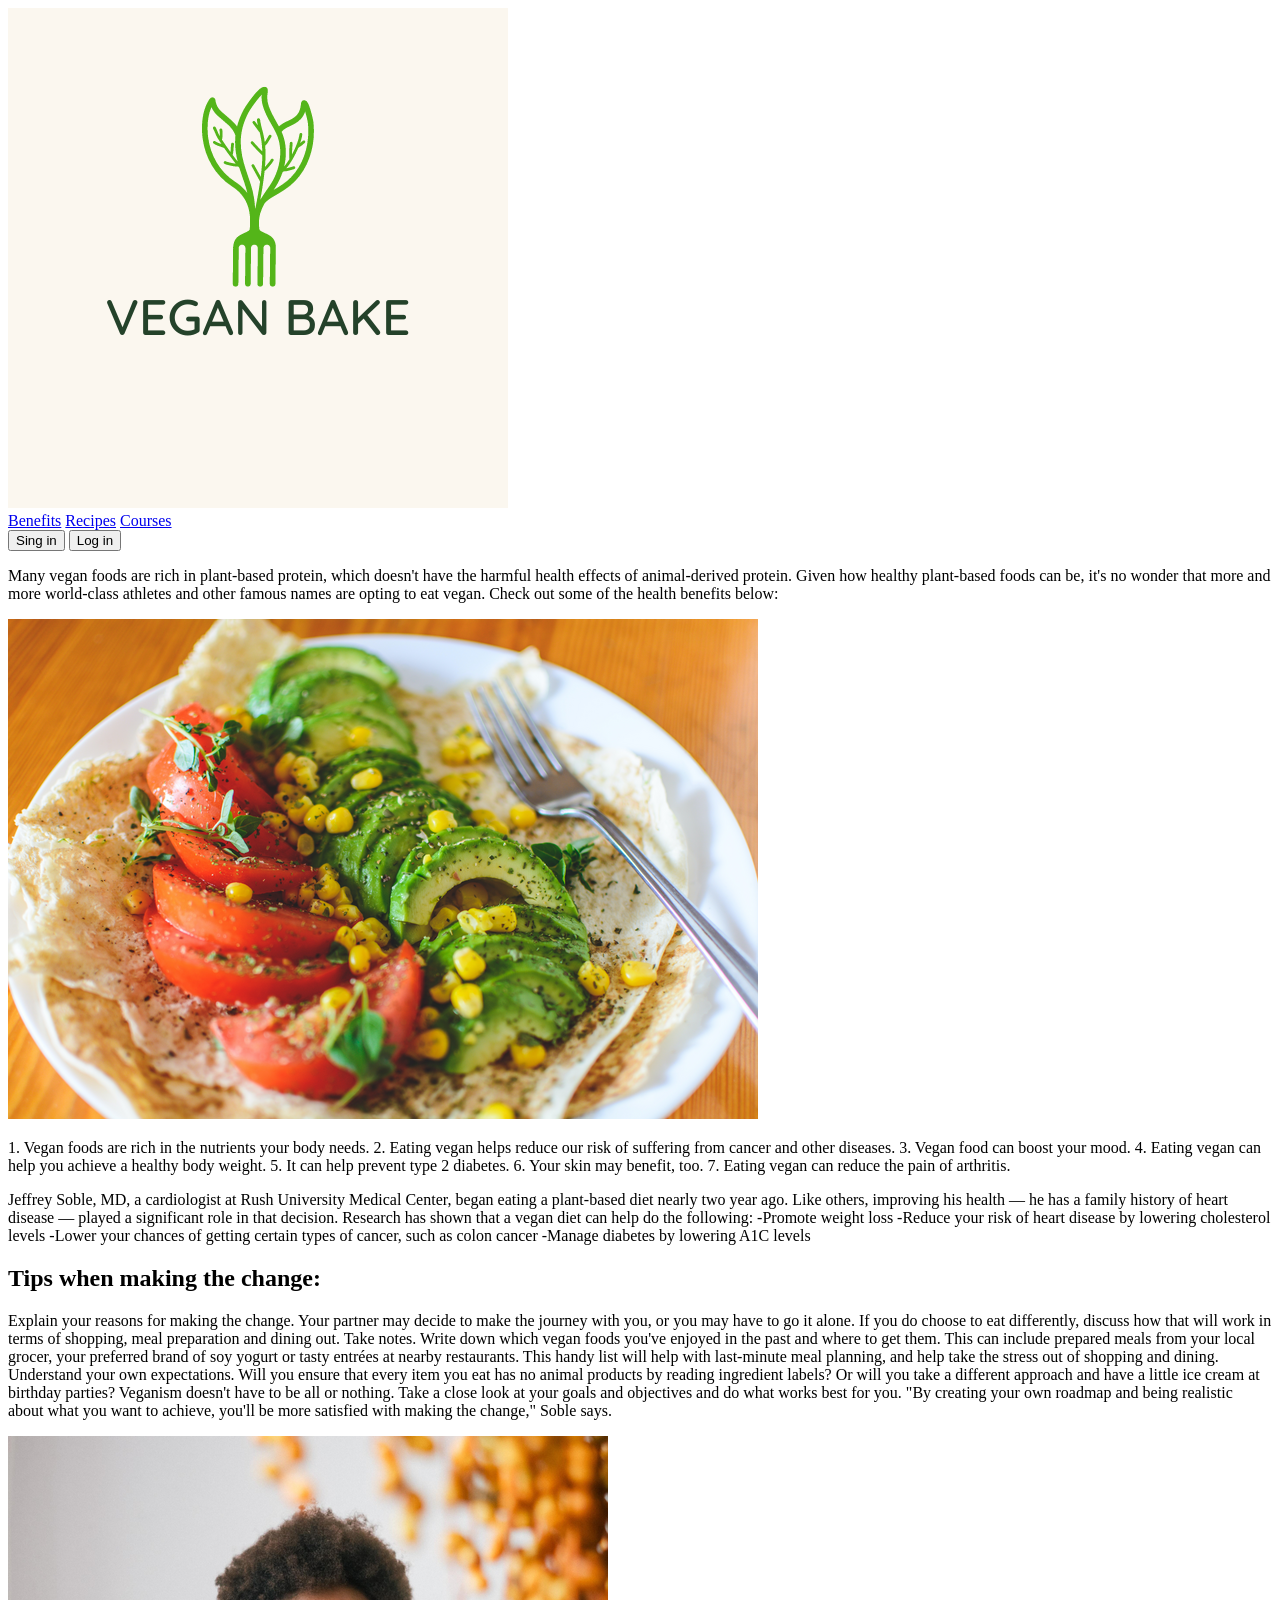
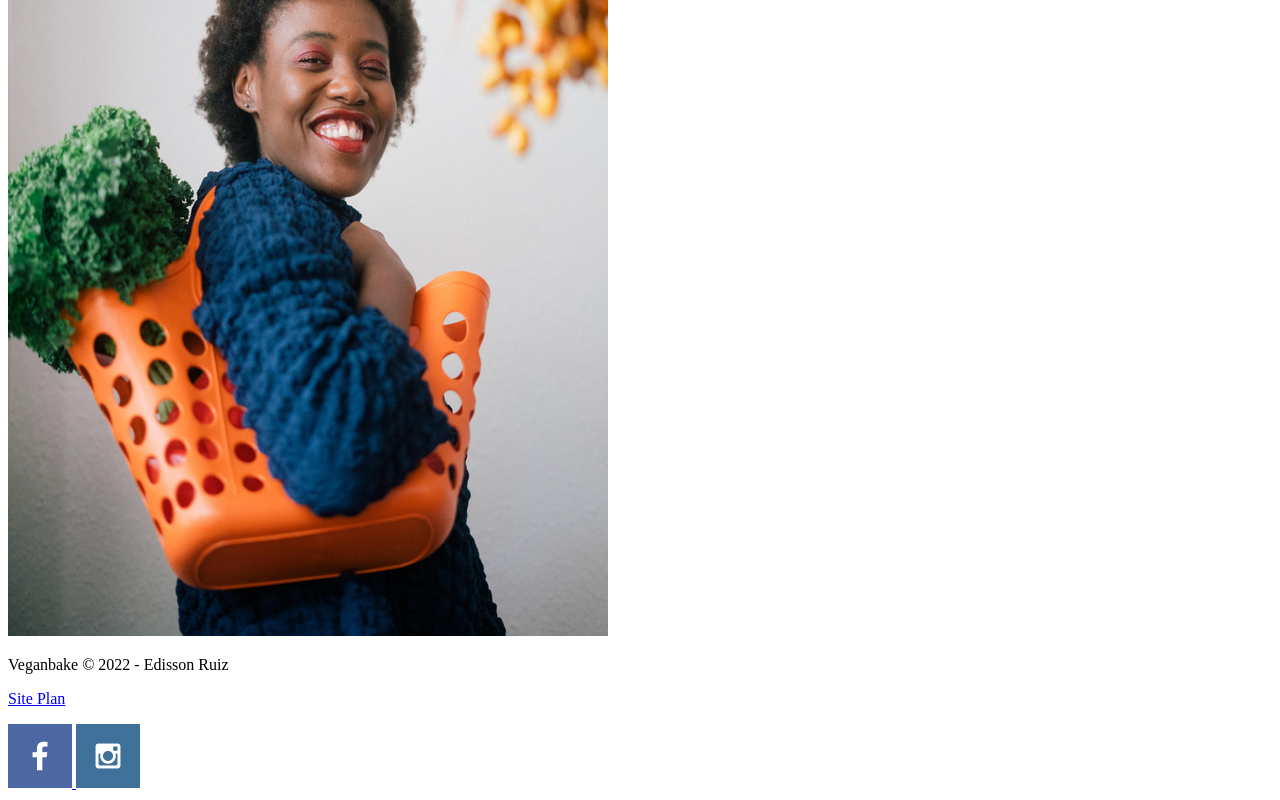
==== veganbake/index.html @ 2296250f "venga food pages done" ====
<!DOCTYPE html>
<html lang="en">
<head>
    <meta charset="UTF-8">
    <meta http-equiv="X-UA-Compatible" content="IE=edge">
    <meta name="viewport" content="width=device-width, initial-scale=1.0">
    <title>Veganbake</title>
    <link rel="stylesheet" href="styles/styles.css">
</head>
<body>
    <div id="content">
        <header>
            <a id="logo_link" href="index.html">
                <img class="logo" src="images/logo.png" alt="Logo Veganbake">
            </a>
            <nav>
                <a href="index.html">Benefits</a>
                <a href="recipes.html">Recipes</a>
                <a href="courses.html">Courses</a>
            </nav>
            <button class="sing-in">Sing in</button>
            <button class="log-in">Log in</button>
        </header>

        <main>
            <section class="benefits">
                <P> Many vegan foods are rich in plant-based protein, which doesn't have the harmful health effects of animal-derived protein. 
                    Given how healthy plant-based foods can be, it's no wonder that more and more world-class athletes and other famous names
                    are opting to eat vegan. Check out some of the health benefits below: </P>
                <img class="food" src="images/food.png" alt="Vengan food">
                <p> 1. Vegan foods are rich in the nutrients your body needs. 
                    2. Eating vegan helps reduce our risk of suffering from cancer and other diseases. 
                    3. Vegan food can boost your mood. 
                    4. Eating vegan can help you achieve a healthy body weight. 
                    5. It can help prevent type 2 diabetes. 
                    6. Your skin may benefit, too. 
                    7. Eating vegan can reduce the pain of arthritis. </p>
                <p> Jeffrey Soble, MD, a cardiologist at Rush University Medical Center, began eating a plant-based diet nearly two year ago. 

                    Like others, improving his health — he has a family history of heart disease — played a significant role in that decision.
                    Research has shown that a vegan diet can help do the following: 
            
                    -Promote weight loss
                    -Reduce your risk of heart disease by lowering cholesterol levels 
                    -Lower your chances of getting certain types of cancer, such as colon cancer       
                    -Manage diabetes by lowering A1C levels</p>

                <h2>Tips when making the change: </h2>

                <p> Explain your reasons for making the change. Your partner may decide to make the journey with you, or you may have to go it alone.
                    If you do choose to eat differently, discuss how that will work in terms of shopping, meal preparation and dining out. 

                    Take notes. 
                    Write down which vegan foods you've enjoyed in the past and where to get them. This can include prepared meals from
                    your local grocer, your preferred brand of soy yogurt or tasty entrées at nearby restaurants. This handy list will help
                    with last-minute meal planning, and help take the stress out of shopping and dining. 

                    Understand your own expectations. 
                    Will you ensure that every item you eat has no animal products by reading ingredient labels? Or will you take a different
                    approach and have a little ice cream at birthday parties? Veganism doesn't have to be all or nothing. Take a close look 
                    at your goals and objectives and do what works best for you. "By creating your own roadmap and being realistic about 
                    what you want to achieve, you'll be more satisfied with making the change," Soble says. </p>
                <img class="Person" src="images/person.png" alt="Happy person">
            </section>

            <footer>
                <p>Veganbake © 2022 - Edisson Ruiz</p>
                <p><a href="site-plan.html">Site Plan</a></p>
                <div class="social">
                    <a href="http://facebook.com" target="_blank">
                        <img src="images/facebook.png" alt="facebook icon">
                    </a>
                    <a href="https://instagram.com" target="_blank">
                        <img src="images/instagram.png" alt="instagram icon">
                    </a>
                </div>
            </footer>
        </main>
    </div>
</body>
</html>
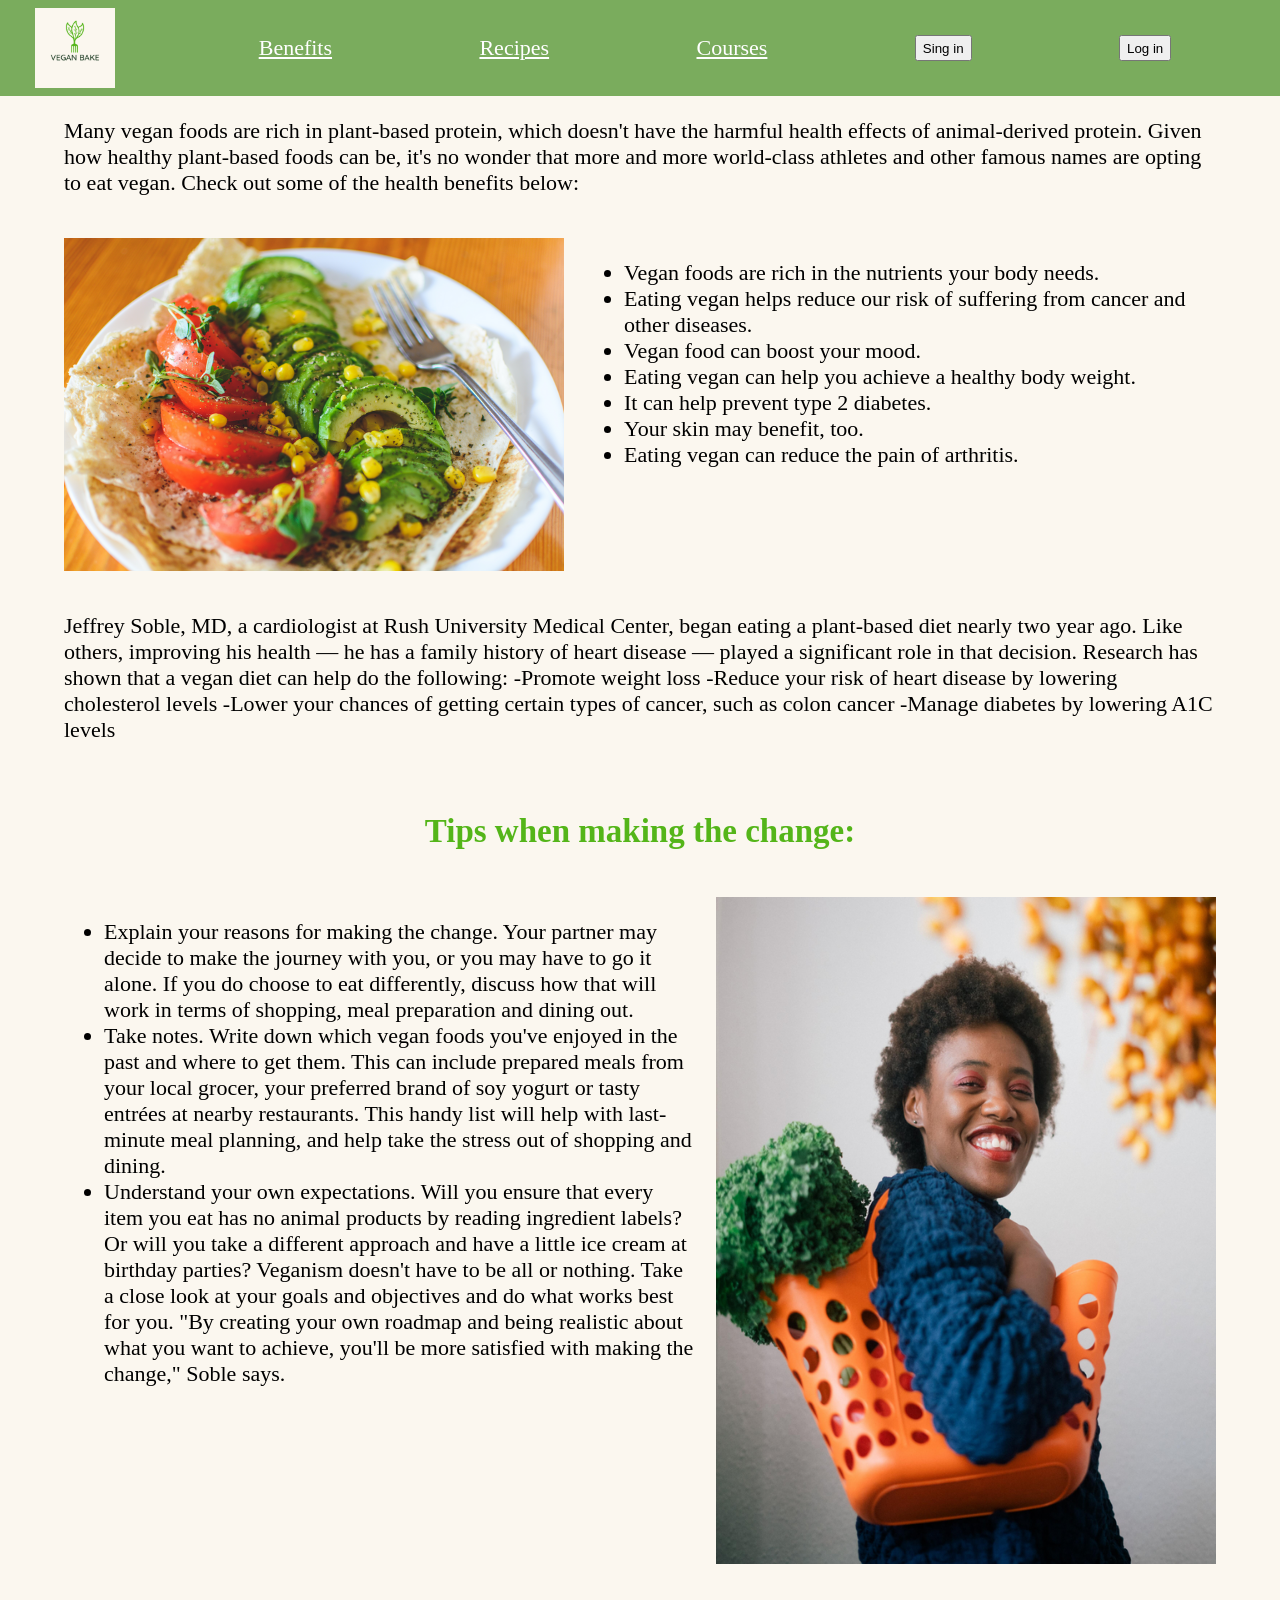
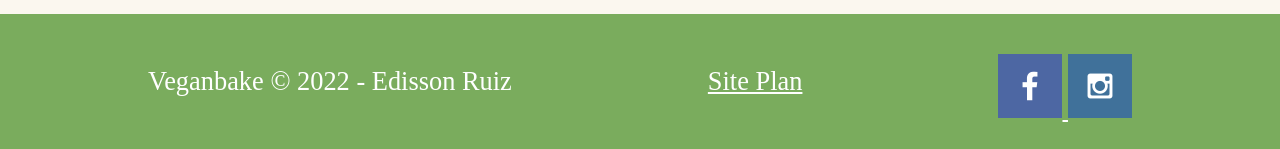
==== commit 6e8a36d2: "home page done" ====
--- a/veganbake/index.html
+++ b/veganbake/index.html
@@ -17,25 +17,27 @@
                 <a href="index.html">Benefits</a>
                 <a href="recipes.html">Recipes</a>
                 <a href="courses.html">Courses</a>
+                <button class="sing-in">Sing in</button>
+                <button class="log-in">Log in</button>
             </nav>
-            <button class="sing-in">Sing in</button>
-            <button class="log-in">Log in</button>
         </header>
 
         <main>
             <section class="benefits">
-                <P> Many vegan foods are rich in plant-based protein, which doesn't have the harmful health effects of animal-derived protein. 
+                <P class="first"> Many vegan foods are rich in plant-based protein, which doesn't have the harmful health effects of animal-derived protein. 
                     Given how healthy plant-based foods can be, it's no wonder that more and more world-class athletes and other famous names
                     are opting to eat vegan. Check out some of the health benefits below: </P>
                 <img class="food" src="images/food.png" alt="Vengan food">
-                <p> 1. Vegan foods are rich in the nutrients your body needs. 
-                    2. Eating vegan helps reduce our risk of suffering from cancer and other diseases. 
-                    3. Vegan food can boost your mood. 
-                    4. Eating vegan can help you achieve a healthy body weight. 
-                    5. It can help prevent type 2 diabetes. 
-                    6. Your skin may benefit, too. 
-                    7. Eating vegan can reduce the pain of arthritis. </p>
-                <p> Jeffrey Soble, MD, a cardiologist at Rush University Medical Center, began eating a plant-based diet nearly two year ago. 
+                <ul class="second">
+                    <li>Vegan foods are rich in the nutrients your body needs. </li>
+                    <li>Eating vegan helps reduce our risk of suffering from cancer and other diseases.</li>
+                    <li>Vegan food can boost your mood. </li>
+                    <li>Eating vegan can help you achieve a healthy body weight.</li>
+                    <li>It can help prevent type 2 diabetes. </li>
+                    <li>Your skin may benefit, too. </li>
+                    <li>Eating vegan can reduce the pain of arthritis. </li>
+                </ul>
+                <p class="third"> Jeffrey Soble, MD, a cardiologist at Rush University Medical Center, began eating a plant-based diet nearly two year ago. 
 
                     Like others, improving his health — he has a family history of heart disease — played a significant role in that decision.
                     Research has shown that a vegan diet can help do the following: 
@@ -46,21 +48,22 @@
                     -Manage diabetes by lowering A1C levels</p>
 
                 <h2>Tips when making the change: </h2>
+                
+                <ul class="fourth">
+                    <li>Explain your reasons for making the change. Your partner may decide to make the journey with you, or you may have to go it alone.
+                        If you do choose to eat differently, discuss how that will work in terms of shopping, meal preparation and dining out.</li>
+                    <li>Take notes. 
+                        Write down which vegan foods you've enjoyed in the past and where to get them. This can include prepared meals from
+                        your local grocer, your preferred brand of soy yogurt or tasty entrées at nearby restaurants. This handy list will help
+                        with last-minute meal planning, and help take the stress out of shopping and dining. </li>
+                    <li>Understand your own expectations. 
+                        Will you ensure that every item you eat has no animal products by reading ingredient labels? Or will you take a different
+                        approach and have a little ice cream at birthday parties? Veganism doesn't have to be all or nothing. Take a close look 
+                        at your goals and objectives and do what works best for you. "By creating your own roadmap and being realistic about 
+                        what you want to achieve, you'll be more satisfied with making the change," Soble says.</li>
+                </ul>
 
-                <p> Explain your reasons for making the change. Your partner may decide to make the journey with you, or you may have to go it alone.
-                    If you do choose to eat differently, discuss how that will work in terms of shopping, meal preparation and dining out. 
-
-                    Take notes. 
-                    Write down which vegan foods you've enjoyed in the past and where to get them. This can include prepared meals from
-                    your local grocer, your preferred brand of soy yogurt or tasty entrées at nearby restaurants. This handy list will help
-                    with last-minute meal planning, and help take the stress out of shopping and dining. 
-
-                    Understand your own expectations. 
-                    Will you ensure that every item you eat has no animal products by reading ingredient labels? Or will you take a different
-                    approach and have a little ice cream at birthday parties? Veganism doesn't have to be all or nothing. Take a close look 
-                    at your goals and objectives and do what works best for you. "By creating your own roadmap and being realistic about 
-                    what you want to achieve, you'll be more satisfied with making the change," Soble says. </p>
-                <img class="Person" src="images/person.png" alt="Happy person">
+                <img class="person" src="images/person.png" alt="Happy person">
             </section>
 
             <footer>
--- a/veganbake/styles/styles.css
+++ b/veganbake/styles/styles.css
@@ -0,0 +1,106 @@
+@import url('https://fonts.googleapis.com/css2?family=Marcellus&family=Merienda:wght@700&display=swap');
+
+/** Main **/
+
+.benefits{
+    display: grid;
+    grid-template-columns: repeat(3, 1fr);
+    gap: 20px;
+    margin-left: 5%;
+    margin-right: 5%;    
+}
+.first{
+    grid-column: 1/4;
+    
+}
+.food{
+    columns: 1/2;
+    width: 500px;
+}
+.second{
+    grid-column: 2/4;
+}
+.third{
+    grid-column: 1/4;
+}
+h2{
+    grid-column: 1/4;
+    text-align: center;
+    font-family: Merienda;
+    color: #54b519;
+}
+.fourth{
+    grid-column: 1/3;
+}
+.person{
+    grid-column: 3/4;
+    width: 500px;
+    margin-bottom: 10%;
+}
+/*** Body ***/
+
+body{
+    background-color: #fbf7ef;
+    font-family: Marcellus;
+    font-size: 22px;
+    margin: 0;
+    padding: 0;
+}
+
+/** header **/
+#content{
+    max-width: 1400px;
+    margin: 0 auto;
+}
+header {
+    display: grid;
+    grid-template-columns: 150px auto;
+    font-family: Merienda;
+    background-color: #7aac5d;
+}
+nav {
+    display: flex;
+    justify-content: space-around;
+    text-align: center;
+    padding: 35px;
+}
+nav a{
+    color: white;
+}
+nav a:hover{
+    background-color: #fbf7ef;
+    color: black;  
+}
+#logo_link {
+    padding-top: 5px; 
+    justify-self: center;
+    align-self: center;
+}
+.logo {
+    width: 80px;
+}
+
+/*** Footer ***/
+
+footer {
+    background-color: #7aac5d;
+    padding: 25px 50px; 
+    display: flex;
+    justify-content: space-around;
+    align-items: center;
+}
+footer .social img {
+    padding-top: 15px;
+    margin: 0 auto;
+}
+footer, footer a{
+    color: white;
+}
+footer p {
+    font-size: 1.2em;
+}
+footer a:hover{
+    text-decoration: underline;
+    background-color: #fbf7ef;
+    color: black;
+}
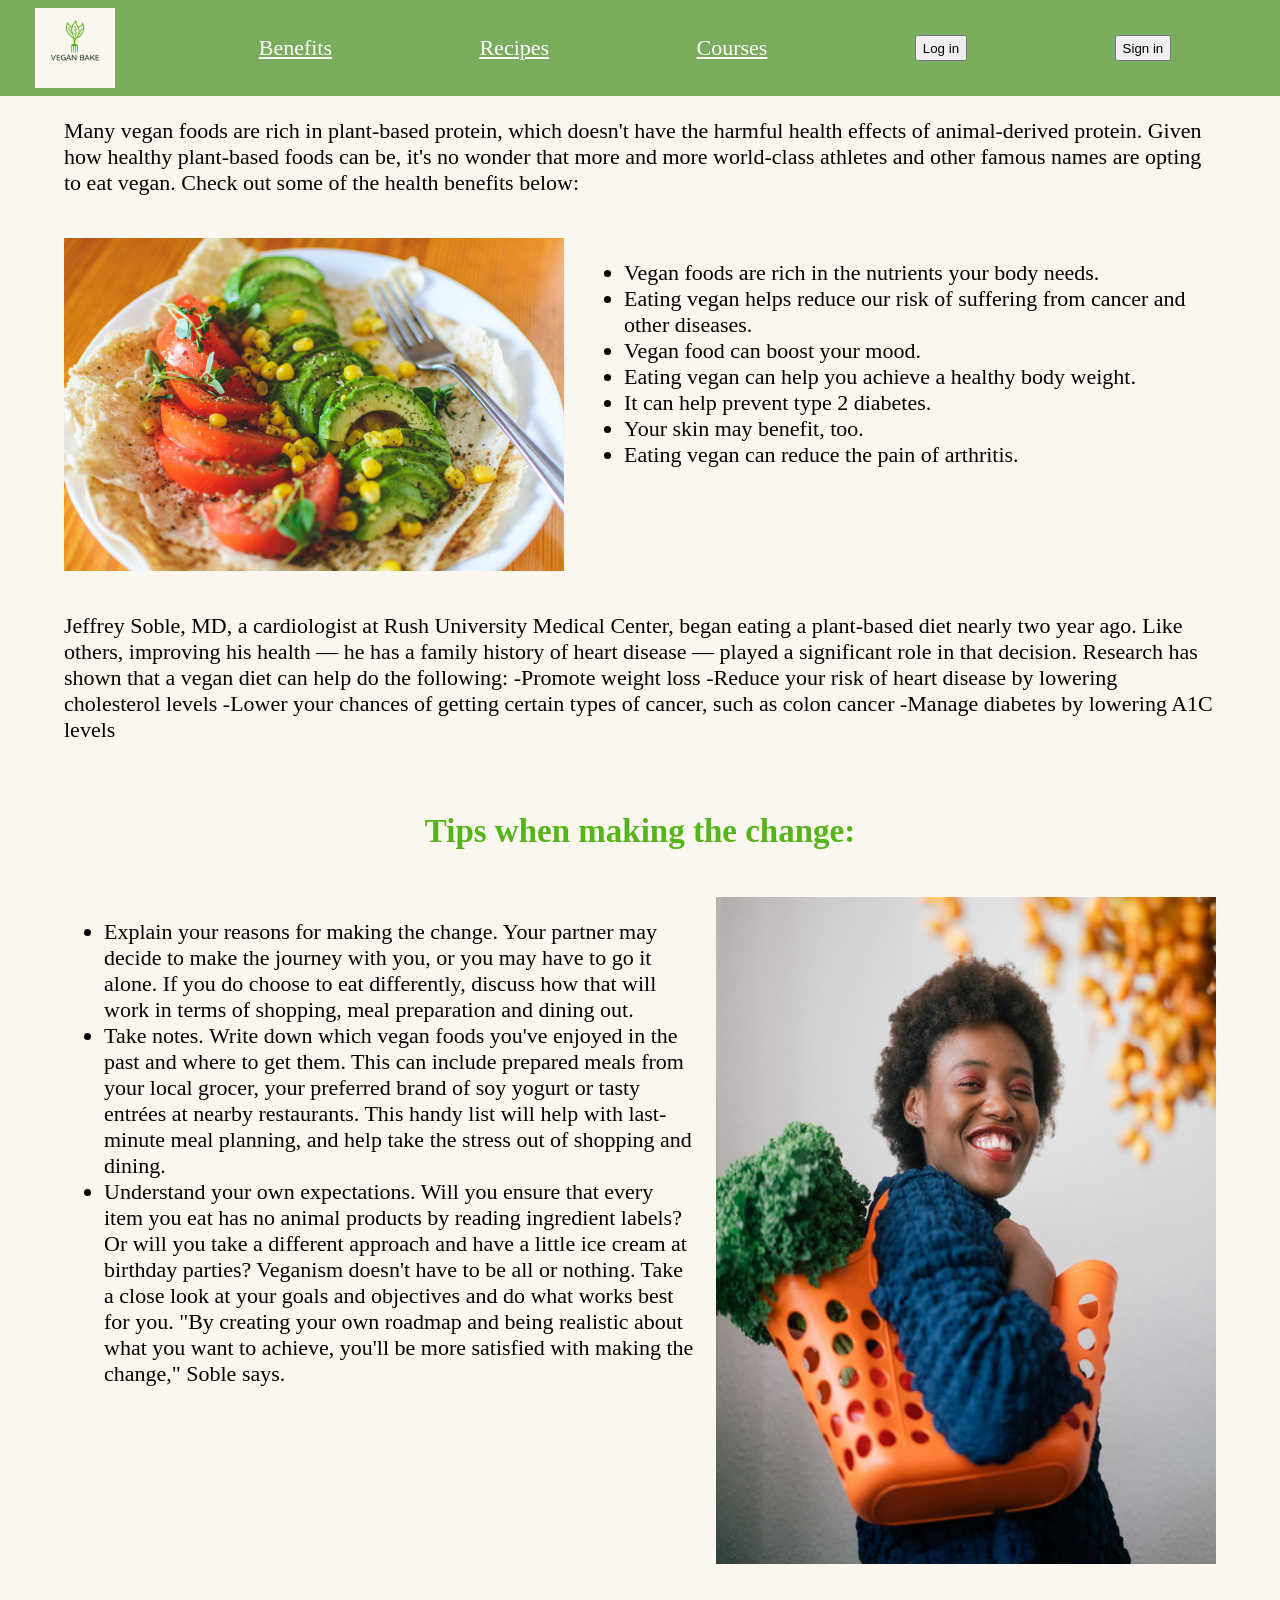
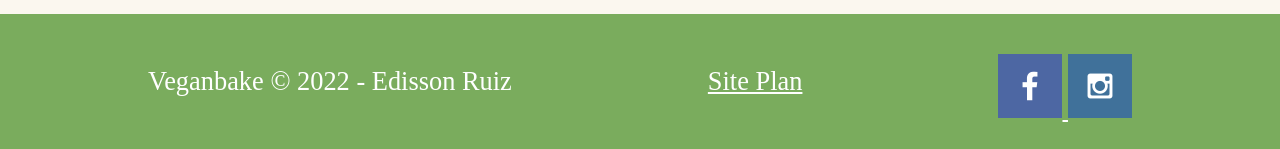
==== commit 983b821c: "Fixed text" ====
--- a/veganbake/index.html
+++ b/veganbake/index.html
@@ -17,12 +17,45 @@
                 <a href="index.html">Benefits</a>
                 <a href="recipes.html">Recipes</a>
                 <a href="courses.html">Courses</a>
-                <button class="sing-in">Sing in</button>
-                <button class="log-in">Log in</button>
+                <!-- Button to open the modal login form -->
+                <button onclick="document.getElementById('id01').style.display='block'">Log in</button>
+                <button class="log-in">Sign in</button>
             </nav>
         </header>
 
         <main>
+            
+            <!-- The Modal -->
+            <div id="id01" class="modal">
+                <span onclick="document.getElementById('id01').style.display='none'"
+                class="close" title="Close Modal">&times;</span>
+            
+                <!-- Modal Content -->
+                <form class="modal-content animate" action="/action_page.php">
+                <div class="imgcontainer">
+                    <img src="images/logo.png" alt="Logo" class="avatar">
+                </div>
+            
+                <div class="container">
+                    <label for="uname"><b>Username</b></label>
+                    <input type="text" placeholder="Enter Username" name="uname" required>
+            
+                    <label for="psw"><b>Password</b></label>
+                    <input type="password" placeholder="Enter Password" name="psw" required>
+            
+                    <button class="button_log" type="submit">Login</button>
+                    <label>
+                    <input type="checkbox" checked="checked" name="remember"> Remember me
+                    </label>
+                </div>
+            
+                <div class="container" style="background-color:#f1f1f1">
+                    <button type="button" onclick="document.getElementById('id01').style.display='none'" class="cancelbtn">Cancel</button>
+                    <span class="psw">Forgot <a href="#">password?</a></span>
+                </div>
+                </form>
+            </div>
+
             <section class="benefits">
                 <P class="first"> Many vegan foods are rich in plant-based protein, which doesn't have the harmful health effects of animal-derived protein. 
                     Given how healthy plant-based foods can be, it's no wonder that more and more world-class athletes and other famous names
@@ -81,4 +114,15 @@
         </main>
     </div>
 </body>
+<script>
+    // Get the modal
+    var modal = document.getElementById('id01');
+    
+    // When the user clicks anywhere outside of the modal, close it
+    window.onclick = function(event) {
+        if (event.target == modal) {
+            modal.style.display = "none";
+        }
+    }
+</script>
 </html>
--- a/veganbake/styles/styles.css
+++ b/veganbake/styles/styles.css
@@ -103,4 +103,125 @@
     text-decoration: underline;
     background-color: #fbf7ef;
     color: black;
-}+}
+
+/* Full-width input fields */
+input[type=text], input[type=password] {
+    width: 100%;
+    padding: 12px 20px;
+    margin: 8px 0;
+    display: inline-block;
+    border: 1px solid #ccc;
+    box-sizing: border-box;
+  }
+  
+  /* Set a style for all buttons */
+  .button_log {
+    background-color: #54b519;
+    color: white;
+    padding: 14px 20px;
+    margin: 8px 0;
+    border: none;
+    cursor: pointer;
+    width: 100%;
+  }
+  
+  button:hover {
+    opacity: 0.8;
+  }
+  
+/** Login Form Component **/
+
+  /* Extra styles for the cancel button */
+  .cancelbtn {
+    width: auto;
+    padding: 10px 18px;
+    background-color: #f44336;
+  }
+  
+  /* Center the image and position the close button */
+  .imgcontainer {
+    text-align: center;
+    margin: 24px 0 12px 0;
+    position: relative;
+  }
+  
+  img.avatar {
+    width: 40%;
+    border-radius: 50%;
+  }
+  
+  .container {
+    padding: 16px;
+  }
+  
+  span.psw {
+    float: right;
+    padding-top: 16px;
+  }
+  
+  /* The Modal (background) */
+  .modal {
+    display: none; /* Hidden by default */
+    position: fixed; /* Stay in place */
+    z-index: 1; /* Sit on top */
+    left: 0;
+    top: 0;
+    width: 100%; /* Full width */
+    height: 100%; /* Full height */
+    overflow: auto; /* Enable scroll if needed */
+    background-color: rgb(0,0,0); /* Fallback color */
+    background-color: rgba(0,0,0,0.4); /* Black w/ opacity */
+    padding-top: 60px;
+  }
+  
+  /* Modal Content/Box */
+  .modal-content {
+    background-color: #fefefe;
+    margin: 2% auto 15% auto; /* 2% from the top, 15% from the bottom and centered */
+    border: 1px solid #888;
+    width: 61%; /* Could be more or less, depending on screen size */
+  }
+  
+  /* The Close Button (x) */
+  .close {
+    position: absolute;
+    right: 25px;
+    top: 0;
+    color: #000;
+    font-size: 35px;
+    font-weight: bold;
+  }
+  
+  .close:hover,
+  .close:focus {
+    color: red;
+    cursor: pointer;
+  }
+  
+  /* Add Zoom Animation */
+  .animate {
+    -webkit-animation: animatezoom 0.6s;
+    animation: animatezoom 0.6s
+  }
+  
+  @-webkit-keyframes animatezoom {
+    from {-webkit-transform: scale(0)} 
+    to {-webkit-transform: scale(1)}
+  }
+    
+  @keyframes animatezoom {
+    from {transform: scale(0)} 
+    to {transform: scale(1)}
+  }
+  
+  /* Change styles for span and cancel button on extra small screens */
+  @media screen and (max-width: 300px) {
+    span.psw {
+       display: block;
+       float: none;
+    }
+    .cancelbtn {
+       width: 100%;
+    }
+  }
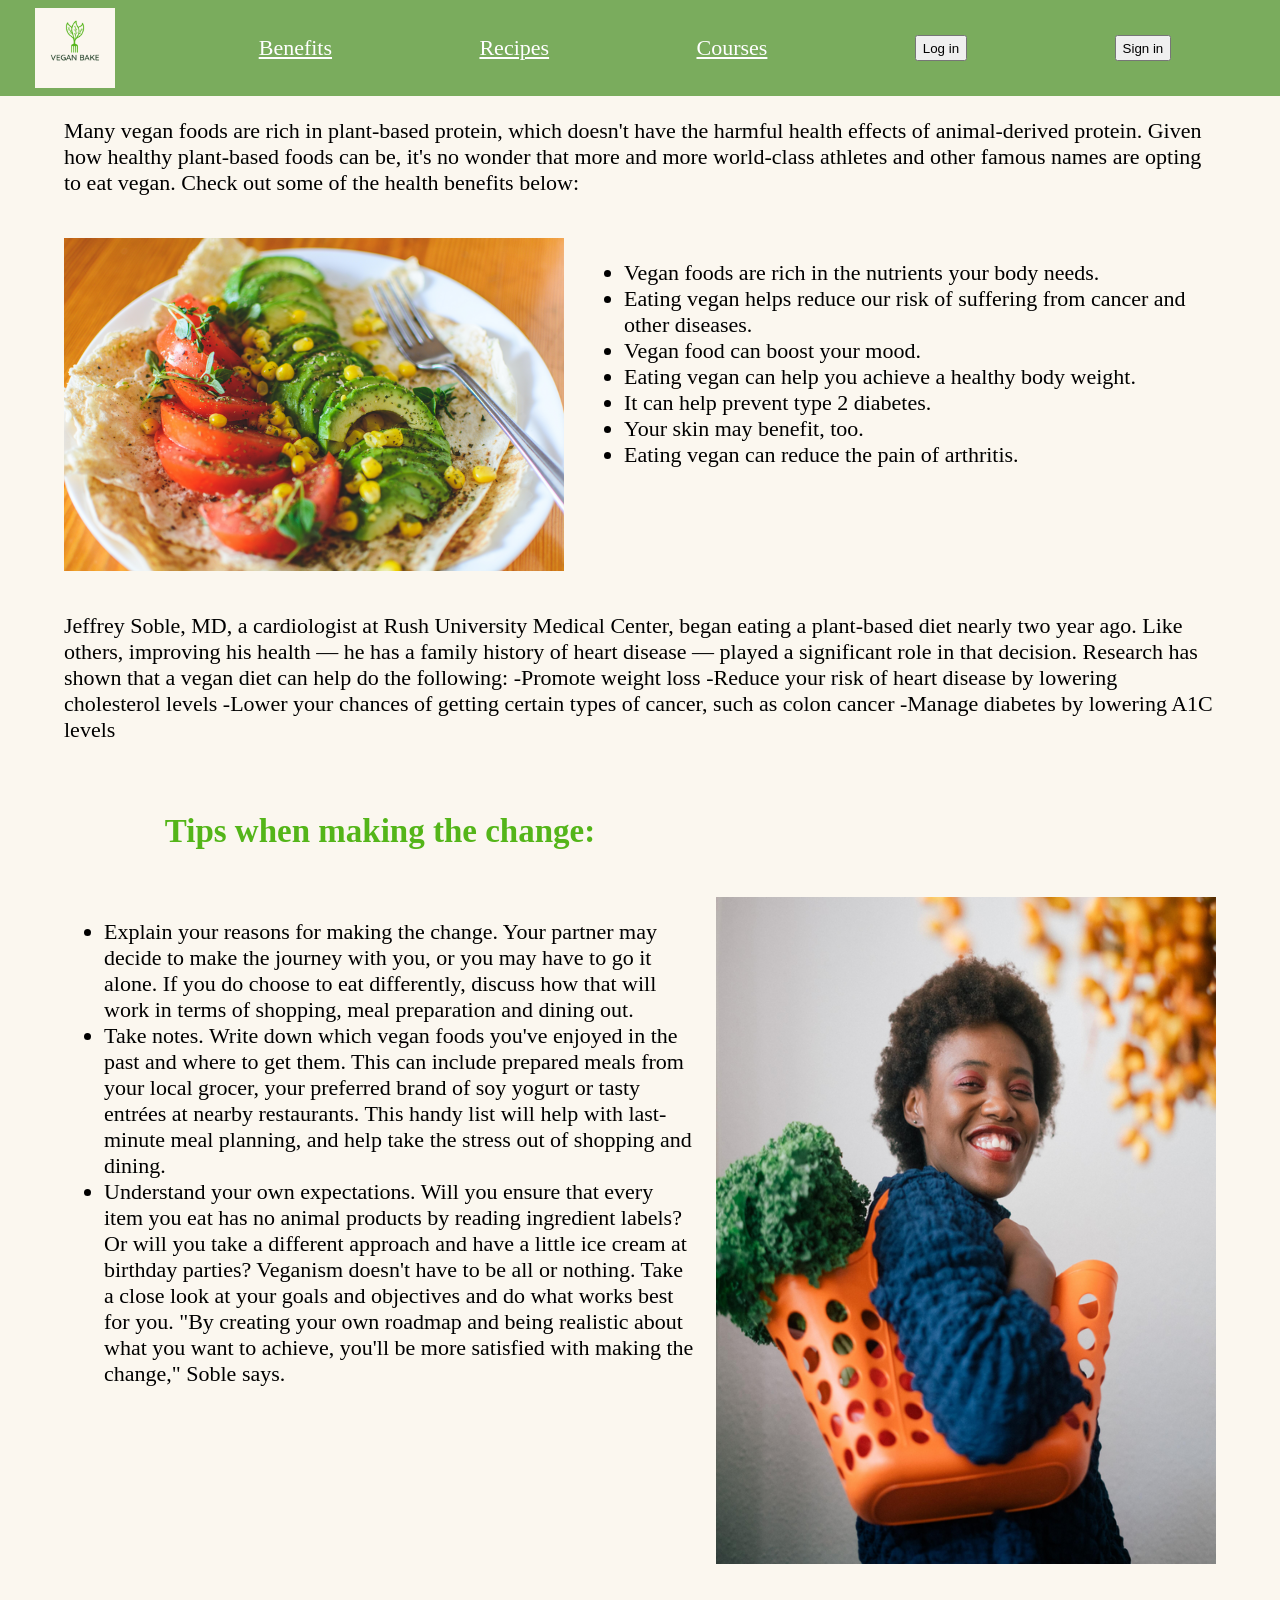
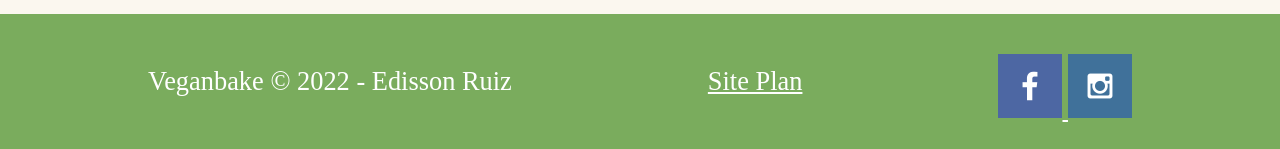
==== commit 380e6365: "curses page done" ====
--- a/veganbake/index.html
+++ b/veganbake/index.html
@@ -6,6 +6,17 @@
     <meta name="viewport" content="width=device-width, initial-scale=1.0">
     <title>Veganbake</title>
     <link rel="stylesheet" href="styles/styles.css">
+    <script>
+        // Get the modal
+        var modal = document.getElementById('id01');
+        
+        // When the user clicks anywhere outside of the modal, close it
+        window.onclick = function(event) {
+            if (event.target == modal) {
+                modal.style.display = "none";
+            }
+        }
+    </script>
 </head>
 <body>
     <div id="content">
@@ -37,10 +48,10 @@
                 </div>
             
                 <div class="container">
-                    <label for="uname"><b>Username</b></label>
+                    <label id="uname"><b>Username</b></label>
                     <input type="text" placeholder="Enter Username" name="uname" required>
             
-                    <label for="psw"><b>Password</b></label>
+                    <label id="psw"><b>Password</b></label>
                     <input type="password" placeholder="Enter Password" name="psw" required>
             
                     <button class="button_log" type="submit">Login</button>
@@ -114,15 +125,4 @@
         </main>
     </div>
 </body>
-<script>
-    // Get the modal
-    var modal = document.getElementById('id01');
-    
-    // When the user clicks anywhere outside of the modal, close it
-    window.onclick = function(event) {
-        if (event.target == modal) {
-            modal.style.display = "none";
-        }
-    }
-</script>
 </html>
--- a/veganbake/styles/styles.css
+++ b/veganbake/styles/styles.css
@@ -1,6 +1,16 @@
 @import url('https://fonts.googleapis.com/css2?family=Marcellus&family=Merienda:wght@700&display=swap');
 
-/** Main **/
+/*** Body ***/
+
+body{
+  background-color: #fbf7ef;
+  font-family: Marcellus;
+  font-size: 22px;
+  margin: 0;
+  padding: 0;
+}
+
+/** Benefit Main **/
 
 .benefits{
     display: grid;
@@ -37,16 +47,92 @@
     width: 500px;
     margin-bottom: 10%;
 }
-/*** Body ***/
-
-body{
-    background-color: #fbf7ef;
-    font-family: Marcellus;
-    font-size: 22px;
-    margin: 0;
-    padding: 0;
-}
-
+
+/** Recipes Main **/
+
+.recipes{
+  display: grid;
+  grid-template-columns: repeat(3, 1fr);
+  gap: 20px;
+  margin-left: 5%;
+  margin-right: 5%;   
+}
+.recipe_bar{
+  grid-column: 1/4;
+  margin-bottom: -30px;
+}
+.bar{
+  grid-column: 1/2;
+  width: 450px;
+}
+.ingredients_bar{
+  grid-column: 2/3;
+}
+.line {
+  width: 100%;
+  height: 2px;
+  grid-column: 1/4;
+  border-top: 3px solid #54b519;
+  padding: 0;
+  margin: 20px auto 0 auto;
+  margin-top: 5%;
+}
+h3{
+  grid-column: 1/4;
+  font-family: Merienda;
+}
+.pankes{
+  grid-column: 1/2;
+  width: 450px;
+  margin-bottom: 7%;
+}
+.ingredients_pancakes{
+  grid-column: 2/3;
+}
+.elaboration_pankes{
+  grid-template-columns: 3/4;
+}
+
+/** Courses page **/
+
+.courses{
+  display: grid;
+  grid-template-columns: 1fr 1fr;
+  gap: 20px;
+  margin-left: 5%;
+  margin-right: 5%;   
+}
+h2{
+  grid-column: 1/3;
+}
+.mon{
+  grid-column: 1/3;
+  margin-left: 14%;
+  height: 600px;
+}
+.title3{
+  grid-column: 1/3;
+  margin-left: 20%;
+  color: #54b519;
+  font-size: 35px;
+}
+.p_one{
+grid-column: 1/3;
+margin-bottom: 0;
+}
+.knowledge{
+  grid-column: 1/3;
+  margin-top: 0;
+  margin-left: 10%;
+}
+.p_two{
+  grid-column: 1/2;
+}
+.notes{
+  grid-column: 2/4;
+  width: 300px;
+  margin-bottom: 10%;
+}
 /** header **/
 #content{
     max-width: 1400px;
@@ -88,6 +174,7 @@
     display: flex;
     justify-content: space-around;
     align-items: center;
+    font-family: Merienda;
 }
 footer .social img {
     padding-top: 15px;
@@ -98,6 +185,7 @@
 }
 footer p {
     font-size: 1.2em;
+    
 }
 footer a:hover{
     text-decoration: underline;
@@ -200,15 +288,7 @@
   }
   
   /* Add Zoom Animation */
-  .animate {
-    -webkit-animation: animatezoom 0.6s;
-    animation: animatezoom 0.6s
-  }
-  
-  @-webkit-keyframes animatezoom {
-    from {-webkit-transform: scale(0)} 
-    to {-webkit-transform: scale(1)}
-  }
+  
     
   @keyframes animatezoom {
     from {transform: scale(0)} 
